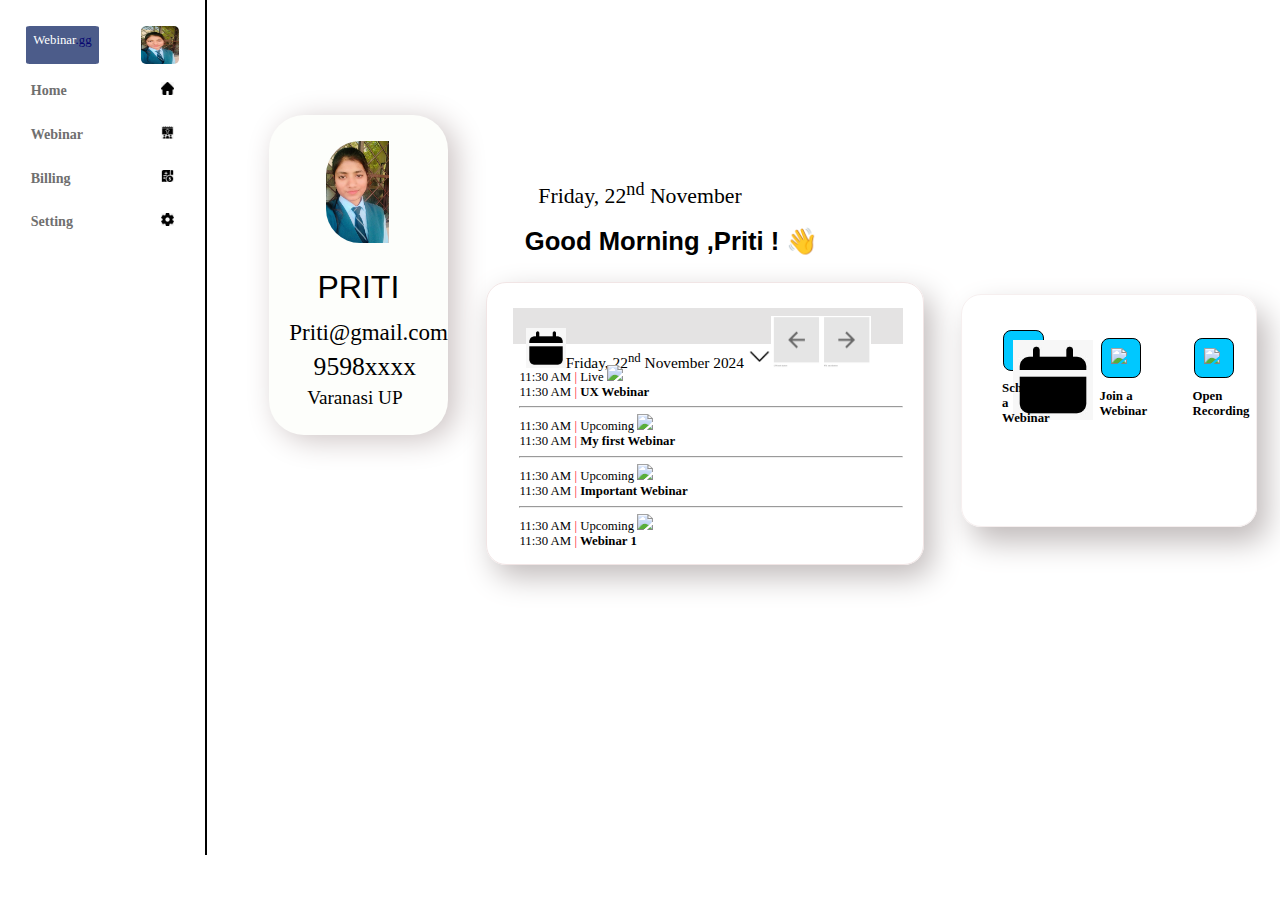
==== index.html @ c847425e "Update and rename home.html to index.html" ====
<!DOCTYPE html>
<html lang="en">
<head>
    <meta charset="UTF-8">
    <meta name="viewport" content="width=device-width, initial-scale=1.0">
    <title>Document</title>
    <link rel="stylesheet" href="home.css">
</head>
<body>
    <div class="imagecontainer"></div>
    <div class="menubar">

        <div class="webinargg">
            <div class="webinarggname">Webinar<span style="color: rgb(7, 7, 112);">.gg</span></div>
            <img class="baarprofilephoto" src="profile.jpg" alt="">
           </div>
        <div  class="baar">
           
            <div class="homename">Home</div>
            <img class="logo" src="homelogo.jpg" alt="">
        </div>
        <div class="baar">
            <div class="webinarname">Webinar</div>
            <img class="logo" src="webinar.jpg" alt="">
        </div>
        <div class="baar">
            <div class="billingname">Billing</div>
            <img class="logo" src="billing.jpg" alt="">
        </div>
        <div class="baar">
            <div class="settingname">Setting</div>
            <img class="logo" src="setting.jpg" alt="">
        </div>
    </div>
    <div class="profile">
    <div class="profilephoto"></div>
    <div class="profilename">PRITI</div>
    
    <div class="gmail">Priti@gmail.com</div>
    <div class="contact">9598xxxx</div>
    <div class="address">Varanasi UP</div>
    </div>
    <div class="daydate">Friday, 22<sup>nd</sup> November</div>
    <div class="goodmorning">Good Morning ,Priti ! &#128075</div>
    <div class="webdate">
          <div class="date"><a class="p"><img src="time.jpg"width="40px">Friday, 22<sup>nd</sup> November 2024 <img src="listgothrough.png"width="23px"><img src="direction.png"width="100px"></a></div>
        <div class="settime">
        <div> 
            <div>11:30 AM <l>|</l> Live <img src="https://img.icons8.com/?size=100&id=11402&format=png&color=FA5252"width="90px"></div>
            <div>11:30 AM <l>|</l> <d>UX Webinar</d></div>
         </div>
         <hr>
        <div> 
            <div>11:30 AM <l>|</l> Upcoming <img src="https://img.icons8.com/?size=100&id=11402&format=png&color=228BE6"width="90px"></div>
            <div>11:30 AM <l>|</l><d> My first Webinar</d></div>
         </div>
         <hr>
         <div> 
            <div>11:30 AM <l>|</l> Upcoming <img src="https://img.icons8.com/?size=100&id=11402&format=png&color=228BE6"width="90px"></div>
            <div>11:30 AM <l>|</l> <d>Important Webinar</d></div>
         </div>
         <hr>
         <div> 
            <div>11:30 AM <l>|</l> Upcoming <img src="https://img.icons8.com/?size=100&id=11402&format=png&color=228BE6"width="90px"></div>
            <div>11:30 AM <l>|</l><d> Webinar 1</d></div>
         </div>
        </div>
        <div class="options">
          <table><tr><td> 
             <div class="box"><h5 class="botton"><img src="time.jpg"width="80px"></h5></div>
            <h2>Schedule a Webinar</h2>
            </td><td>
            <div class="box"><h5 class="botton"><img src="https://img.icons8.com/?size=100&id=3220&format=png&color=000000"width="80px"></h5></div>
            <h2>Join a Webinar</h2>
          </td><td>  <div class="box"><h5 class="botton"><img src="https://img.icons8.com/?size=100&id=11402&format=png&color=000000"width="80px"></h5></div>
            <h2>Open Recording</h2>
        </td></tr></table>
        </div>
    </div>
</body>
</html>
---- home.css ----
body{
    margin: 0px;
}
.imagecontainer{
    background-image:url('https://th.bing.com/th/id/R.4eb01b6d1de8180fc16a7ea457df2dd0?rik=mDmVmiPWKjG19Q&riu=http%3a%2f%2fwallup.net%2fwp-content%2fuploads%2f2016%2f01%2f102787-nature-mountain-river-landscape.jpg&ehk=tKQDONLRX3EXEvzzdRuXB5UBE3a0IgFKug46zeMojOg%3d&risl=&pid=ImgRaw&r=0') ;
    height: 14vw;
    width:100%;
    background-size: cover;
    float: right;
    position: relative;
}
.profile{
    height: 25vw;
    width:14vw;
    background-color: rgb(253, 254, 251);
    position: absolute;
    left: 21vw;
    top: 9vw;
    border-radius: 35px;
    box-shadow: 8px 5px 30px rgb(204, 195, 195);
}
.profilephoto{
    height: 8vw;
    width:10vw;
    display: block;
    background-image: url("priti1.jpeg");
    margin: 2vw;
    margin-left: 4.5vw;
    border-radius: 34px;
    background-size: contain;
    background-repeat: no-repeat;
}
.profilename{
    display: flex;
    font-size: 2.5vw;
    font-family: 'Franklin Gothic Medium', 'Arial Narrow', Arial, sans-serif;
    justify-content: center;

}
.gmail{
    margin-top: 1vw;
    margin-left:1.6vw;
    font-size: 1.8vw;
}
.contact{
    margin-top: 0.5vw;
    margin-left: 3.5vw;
    font-size: 2vw;
}
.address{
    margin-top: 0.4vw;
    margin-left: 3vw;
    font-size: 1.5vw;
}
.goodmorning{
    margin-left: 41vw;
    margin-top: 1.3vw;
    font-size: 2vw;
    font-family:Verdana, Geneva, Tahoma, sans-serif;
    font-weight:bolder;
}
.daydate{
    text-align: center;
    font-size: 1.7vw;
}
.webdate{
    width: 34vw;
    height: 22vw;
    border: 1px solid rgb(241, 229, 229);
    border-radius: 20px;
    box-shadow: 8px 12px 30px rgb(193, 187, 187);
    margin-left: 38vw;
    margin-top: 2vw;
}
.date{
    background-color: rgb(228, 227, 227);
    height: 1.2vw;
    width: 30vw;
    margin-top: 2vw;
    margin-left: 2vw;
    padding-left: 0.5vw;
    padding-top: 0.6vw;
    padding-bottom: 1vw;
}
.p{
    text-align: center;
    margin-top: 0%;
    font-size: 1.2vw;
    padding-left: 0.5vw;
}
.settime{
    height: 1.2vw;
    width: 30vw;
    margin-top:1vw;
    margin-left: 2vw;
    padding-left: 0.5vw;
    padding-top: 0.6vw;
    padding-bottom: 1vw;
    font-size: 1vw;
}
l{
    color: rgb(255, 0, 51);
}
d{
    font-size: 1vw;
    font-weight:677;
}
.options{
    position: absolute;
    width: 23vw;
    height: 18vw;
    border: 1px solid rgb(246, 239, 239);
    border-radius: 20px;
    box-shadow: 10px 15px 30px rgb(193, 187, 187);
    margin-left: 37vw;
    top: 23vw;
}
.box{
    width: 3vw;
    height: 3vw;
    background-color: rgb(0, 200, 255);
    border: 1px solid black;
    border-radius: 20%;
    margin-left: 3vw;
    margin-top: 2.5vw;
    display: flex;
}
h2{
    margin-left: 2.9vw;
    font-size: 1vw;
}
.botton{
    margin: 0.7vw;
}



.logo{
    height: 1vw;
    width: 1vw;
}
.baar{
    font-size: 1.1vw;
    color: rgb(112, 111, 111);
    font-weight: 550;
    margin-top: 0.7vw;
    display: flex;
    justify-content:space-between;
    margin-left: 1.7vw;
   
    margin-right: 1.7vw;
    border-radius: 5%;
    padding: 0.7vw;

}
.baar:hover{
    font-size: 1.3vw;
    background-color: rgba(111, 137, 151, 0.432);
    cursor:pointer
}
.menubar{
    position: absolute;
    height: 95%;
    border-right:2px solid black;
    display: inline-block;
    background-color: rgb(255, 255, 255);
    width: 16vw;

}
.webinargg{
    margin-top: 2vw;
    display: flex;
    justify-content:space-between;
    margin-left: 2vw;
    margin-right: 2vw;
   

}
.webinarggname{
    font-size: 1vw;
    padding-top: 1vw;
    display:inline-block;
    background-color: rgba(5, 28, 92, 0.719);
    padding: 0.6vw;
    color: white;
    border-radius: 5%;
    
}
.webinarggname:hover{
    cursor: pointer;
    font-size:1.3vw;
}
.baarprofilephoto{
    height: 3vw;
    width: 3vw;
    border-radius: 13%;
}
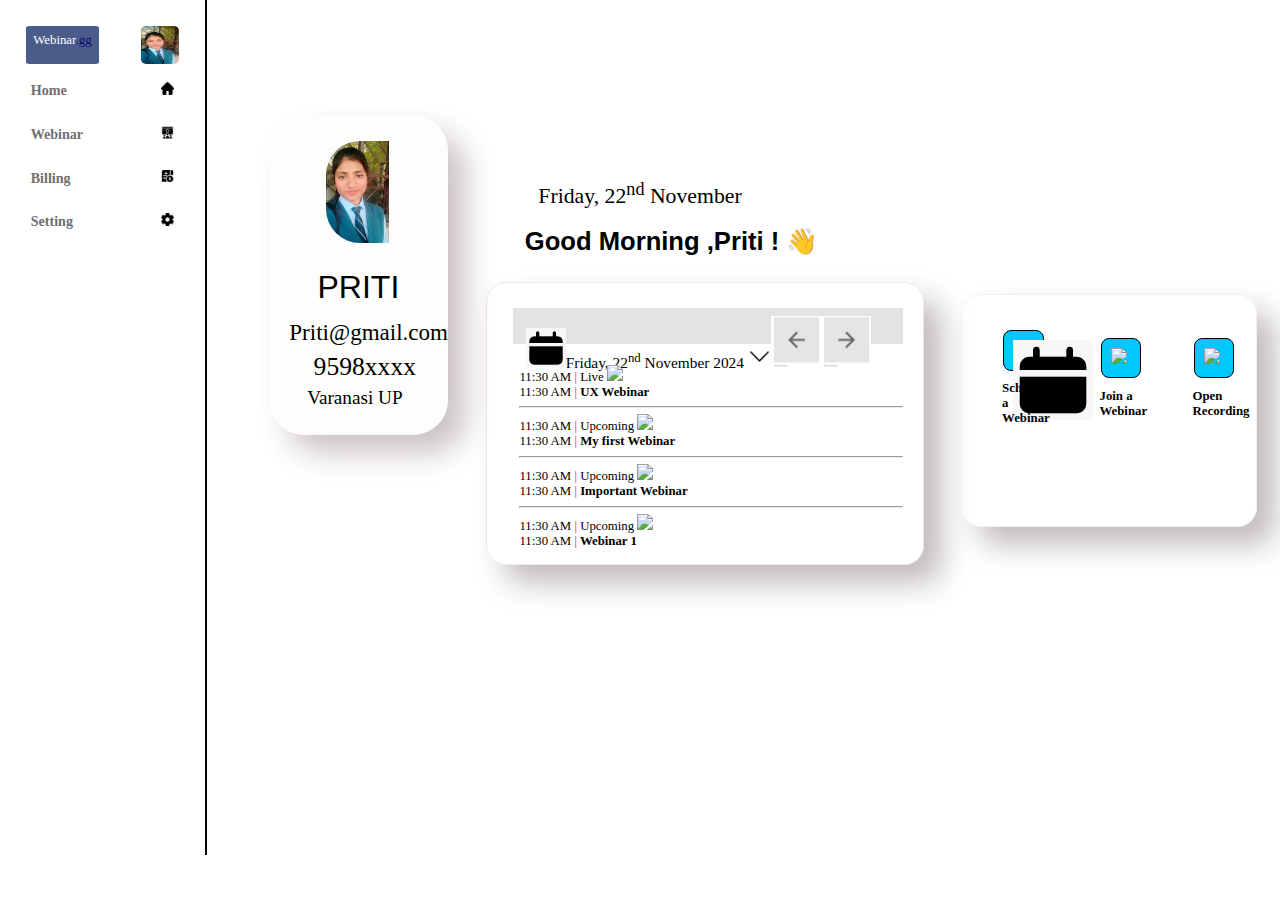
==== commit 1d7ec29b: "Update index.html" ====
--- a/index.html
+++ b/index.html
@@ -46,7 +46,7 @@
           <div class="date"><a class="p"><img src="time.jpg"width="40px">Friday, 22<sup>nd</sup> November 2024 <img src="listgothrough.png"width="23px"><img src="direction.png"width="100px"></a></div>
         <div class="settime">
         <div> 
-            <div>11:30 AM <l>|</l> Live <img src="https://img.icons8.com/?size=100&id=11402&format=png&color=FA5252"width="90px"></div>
+            <div>11:30 AM <l>|</l> Live <img src="https://img.icons8.com/?size=100&id=11402&format=png&color=FA5252"width="19vw"></div>
             <div>11:30 AM <l>|</l> <d>UX Webinar</d></div>
          </div>
          <hr>
--- a/home.css
+++ b/home.css
@@ -17,7 +17,7 @@
     left: 21vw;
     top: 9vw;
     border-radius: 35px;
-    box-shadow: 8px 5px 30px rgb(204, 195, 195);
+    box-shadow: 18px 18px 30px rgb(204, 195, 195);
 }
 .profilephoto{
     height: 8vw;
@@ -68,7 +68,7 @@
     height: 22vw;
     border: 1px solid rgb(241, 229, 229);
     border-radius: 20px;
-    box-shadow: 8px 12px 30px rgb(193, 187, 187);
+    box-shadow: 18px 18px 30px rgb(193, 187, 187);
     margin-left: 38vw;
     margin-top: 2vw;
 }
@@ -111,9 +111,10 @@
     height: 18vw;
     border: 1px solid rgb(246, 239, 239);
     border-radius: 20px;
-    box-shadow: 10px 15px 30px rgb(193, 187, 187);
+    box-shadow: 18px 18px 30px rgb(193, 187, 187);
     margin-left: 37vw;
     top: 23vw;
+    
 }
 .box{
     width: 3vw;
@@ -194,4 +195,4 @@
     height: 3vw;
     width: 3vw;
     border-radius: 13%;
-}+}
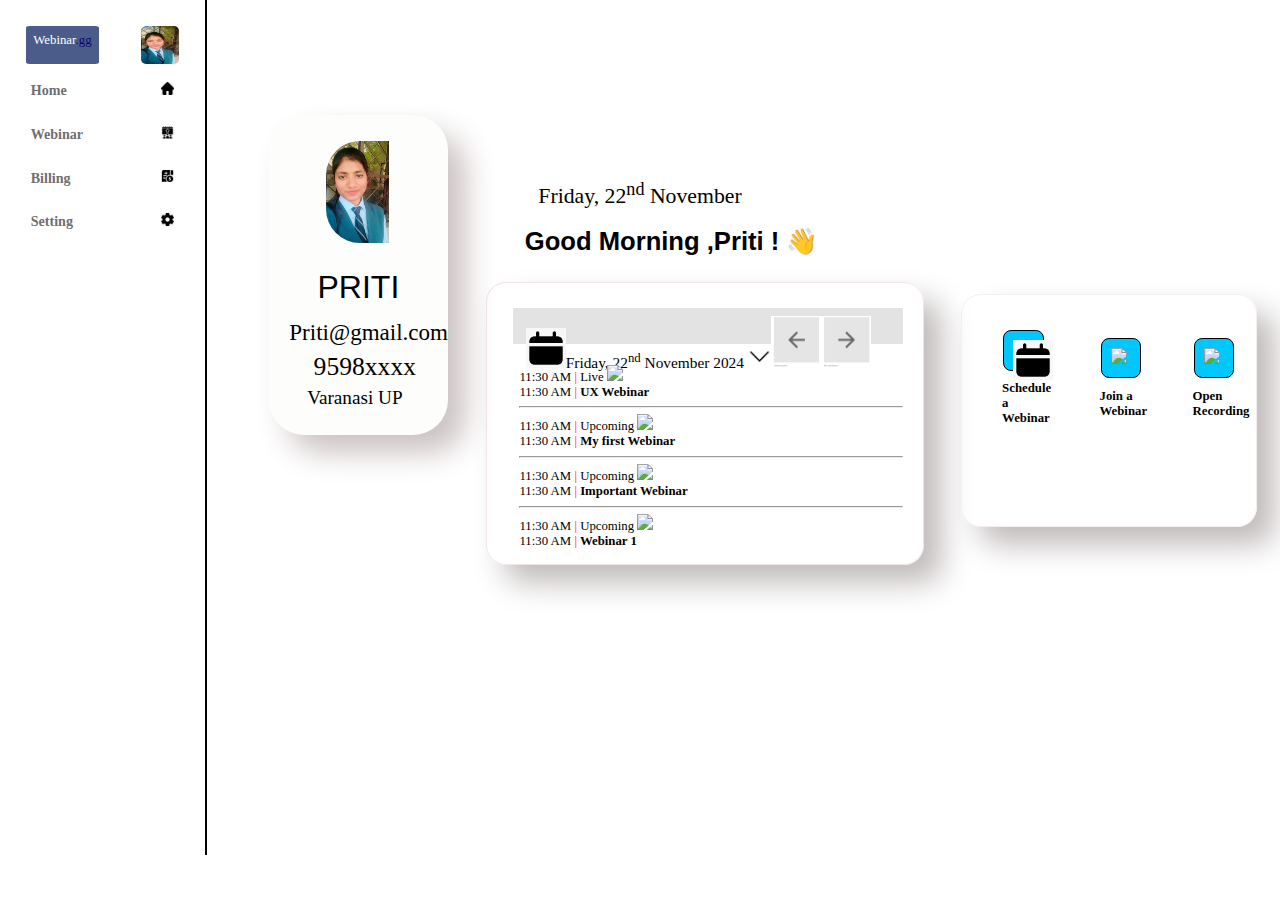
==== commit cf1ad64e: "Update index.html" ====
--- a/index.html
+++ b/index.html
@@ -46,33 +46,33 @@
           <div class="date"><a class="p"><img src="time.jpg"width="40px">Friday, 22<sup>nd</sup> November 2024 <img src="listgothrough.png"width="23px"><img src="direction.png"width="100px"></a></div>
         <div class="settime">
         <div> 
-            <div>11:30 AM <l>|</l> Live <img src="https://img.icons8.com/?size=100&id=11402&format=png&color=FA5252"width="19vw"></div>
+            <div>11:30 AM <l>|</l> Live <img src="https://img.icons8.com/?size=100&id=11402&format=png&color=FA5252"width="40px"></div>
             <div>11:30 AM <l>|</l> <d>UX Webinar</d></div>
          </div>
          <hr>
         <div> 
-            <div>11:30 AM <l>|</l> Upcoming <img src="https://img.icons8.com/?size=100&id=11402&format=png&color=228BE6"width="90px"></div>
+            <div>11:30 AM <l>|</l> Upcoming <img src="https://img.icons8.com/?size=100&id=11402&format=png&color=228BE6"width="40px"></div>
             <div>11:30 AM <l>|</l><d> My first Webinar</d></div>
          </div>
          <hr>
          <div> 
-            <div>11:30 AM <l>|</l> Upcoming <img src="https://img.icons8.com/?size=100&id=11402&format=png&color=228BE6"width="90px"></div>
+            <div>11:30 AM <l>|</l> Upcoming <img src="https://img.icons8.com/?size=100&id=11402&format=png&color=228BE6"width="40px"></div>
             <div>11:30 AM <l>|</l> <d>Important Webinar</d></div>
          </div>
          <hr>
          <div> 
-            <div>11:30 AM <l>|</l> Upcoming <img src="https://img.icons8.com/?size=100&id=11402&format=png&color=228BE6"width="90px"></div>
+            <div>11:30 AM <l>|</l> Upcoming <img src="https://img.icons8.com/?size=100&id=11402&format=png&color=228BE6"width="40px"></div>
             <div>11:30 AM <l>|</l><d> Webinar 1</d></div>
          </div>
         </div>
         <div class="options">
           <table><tr><td> 
-             <div class="box"><h5 class="botton"><img src="time.jpg"width="80px"></h5></div>
+             <div class="box"><h5 class="botton"><img src="time.jpg"width="40px"></h5></div>
             <h2>Schedule a Webinar</h2>
             </td><td>
-            <div class="box"><h5 class="botton"><img src="https://img.icons8.com/?size=100&id=3220&format=png&color=000000"width="80px"></h5></div>
+            <div class="box"><h5 class="botton"><img src="https://img.icons8.com/?size=100&id=3220&format=png&color=000000"width="40px"></h5></div>
             <h2>Join a Webinar</h2>
-          </td><td>  <div class="box"><h5 class="botton"><img src="https://img.icons8.com/?size=100&id=11402&format=png&color=000000"width="80px"></h5></div>
+          </td><td>  <div class="box"><h5 class="botton"><img src="https://img.icons8.com/?size=100&id=11402&format=png&color=000000"width="40px"></h5></div>
             <h2>Open Recording</h2>
         </td></tr></table>
         </div>
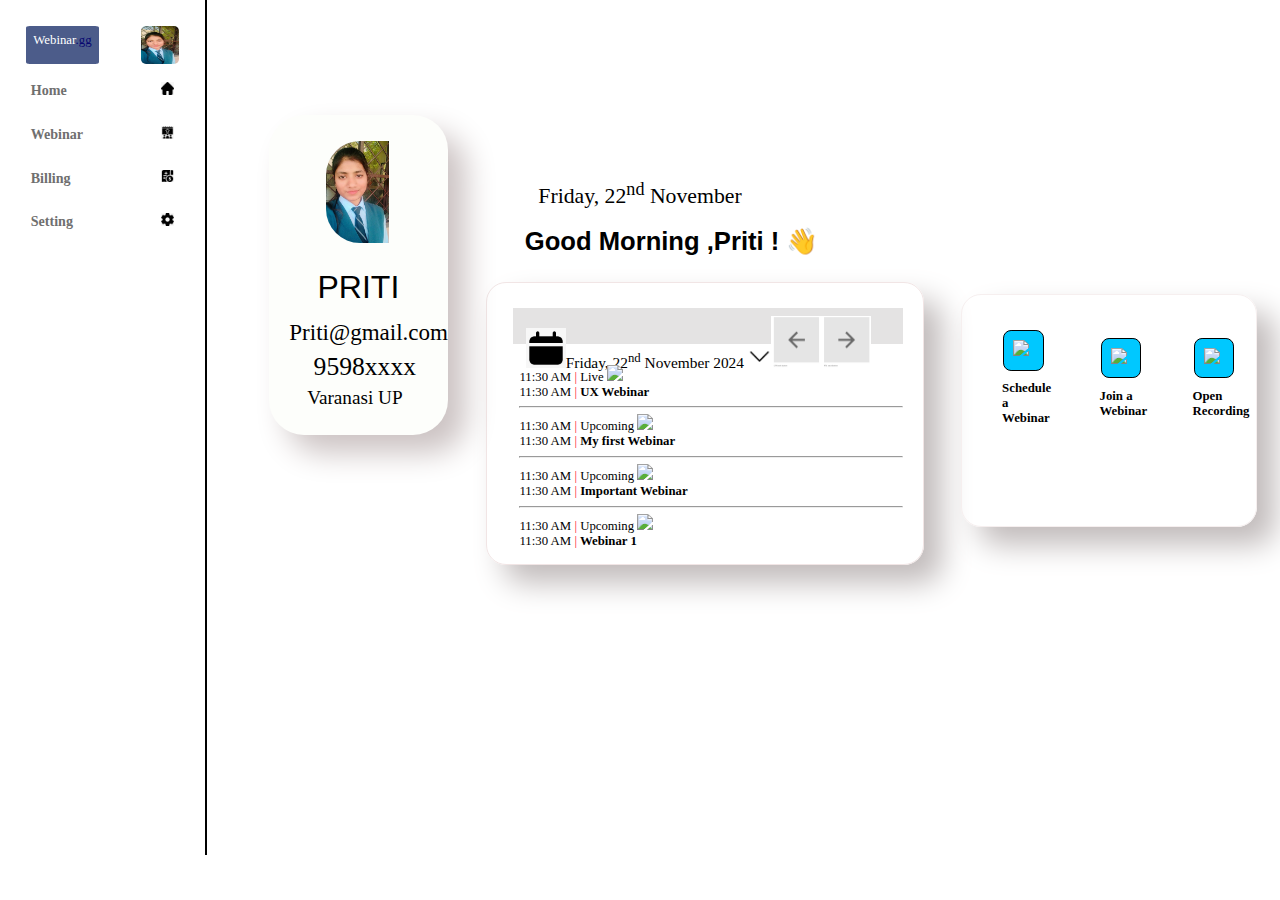
==== commit 88fdce4a: "Update index.html" ====
--- a/index.html
+++ b/index.html
@@ -46,33 +46,33 @@
           <div class="date"><a class="p"><img src="time.jpg"width="40px">Friday, 22<sup>nd</sup> November 2024 <img src="listgothrough.png"width="23px"><img src="direction.png"width="100px"></a></div>
         <div class="settime">
         <div> 
-            <div>11:30 AM <l>|</l> Live <img src="https://img.icons8.com/?size=100&id=11402&format=png&color=FA5252"width="40px"></div>
+            <div>11:30 AM <l>|</l> Live <img src="https://img.icons8.com/?size=100&id=11402&format=png&color=FA5252"width="30px"></div>
             <div>11:30 AM <l>|</l> <d>UX Webinar</d></div>
          </div>
          <hr>
         <div> 
-            <div>11:30 AM <l>|</l> Upcoming <img src="https://img.icons8.com/?size=100&id=11402&format=png&color=228BE6"width="40px"></div>
+            <div>11:30 AM <l>|</l> Upcoming <img src="https://img.icons8.com/?size=100&id=11402&format=png&color=228BE6"width="30px"></div>
             <div>11:30 AM <l>|</l><d> My first Webinar</d></div>
          </div>
          <hr>
          <div> 
-            <div>11:30 AM <l>|</l> Upcoming <img src="https://img.icons8.com/?size=100&id=11402&format=png&color=228BE6"width="40px"></div>
+            <div>11:30 AM <l>|</l> Upcoming <img src="https://img.icons8.com/?size=100&id=11402&format=png&color=228BE6"width="30px"></div>
             <div>11:30 AM <l>|</l> <d>Important Webinar</d></div>
          </div>
          <hr>
          <div> 
-            <div>11:30 AM <l>|</l> Upcoming <img src="https://img.icons8.com/?size=100&id=11402&format=png&color=228BE6"width="40px"></div>
+            <div>11:30 AM <l>|</l> Upcoming <img src="https://img.icons8.com/?size=100&id=11402&format=png&color=228BE6"width="30px"></div>
             <div>11:30 AM <l>|</l><d> Webinar 1</d></div>
          </div>
         </div>
         <div class="options">
           <table><tr><td> 
-             <div class="box"><h5 class="botton"><img src="time.jpg"width="40px"></h5></div>
+             <div class="box"><h5 class="botton"><img src="https://img.icons8.com/?size=100&id=l2uDHCMaMwZL&format=png&color=000000"width="20px"></h5></div>
             <h2>Schedule a Webinar</h2>
             </td><td>
-            <div class="box"><h5 class="botton"><img src="https://img.icons8.com/?size=100&id=3220&format=png&color=000000"width="40px"></h5></div>
+            <div class="box"><h5 class="botton"><img src="https://img.icons8.com/?size=100&id=3220&format=png&color=000000"width="20px"></h5></div>
             <h2>Join a Webinar</h2>
-          </td><td>  <div class="box"><h5 class="botton"><img src="https://img.icons8.com/?size=100&id=11402&format=png&color=000000"width="40px"></h5></div>
+          </td><td>  <div class="box"><h5 class="botton"><img src="https://img.icons8.com/?size=100&id=11402&format=png&color=000000"width="20px"></h5></div>
             <h2>Open Recording</h2>
         </td></tr></table>
         </div>
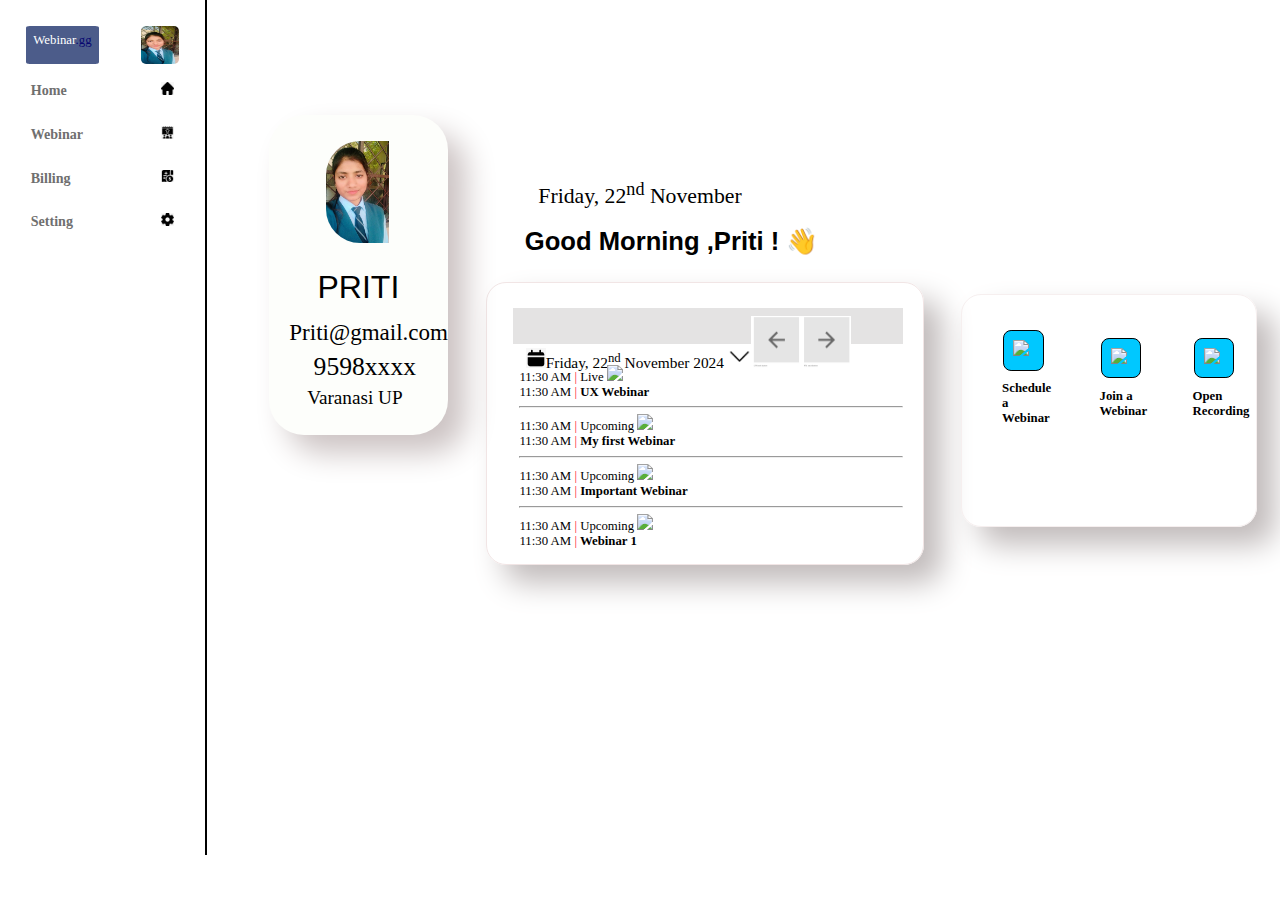
==== commit 4676bd2c: "Update index.html" ====
--- a/index.html
+++ b/index.html
@@ -43,7 +43,7 @@
     <div class="daydate">Friday, 22<sup>nd</sup> November</div>
     <div class="goodmorning">Good Morning ,Priti ! &#128075</div>
     <div class="webdate">
-          <div class="date"><a class="p"><img src="time.jpg"width="40px">Friday, 22<sup>nd</sup> November 2024 <img src="listgothrough.png"width="23px"><img src="direction.png"width="100px"></a></div>
+          <div class="date"><a class="p"><img src="time.jpg"width="20px">Friday, 22<sup>nd</sup> November 2024 <img src="listgothrough.png"width="23px"><img src="direction.png"width="100px"></a></div>
         <div class="settime">
         <div> 
             <div>11:30 AM <l>|</l> Live <img src="https://img.icons8.com/?size=100&id=11402&format=png&color=FA5252"width="30px"></div>
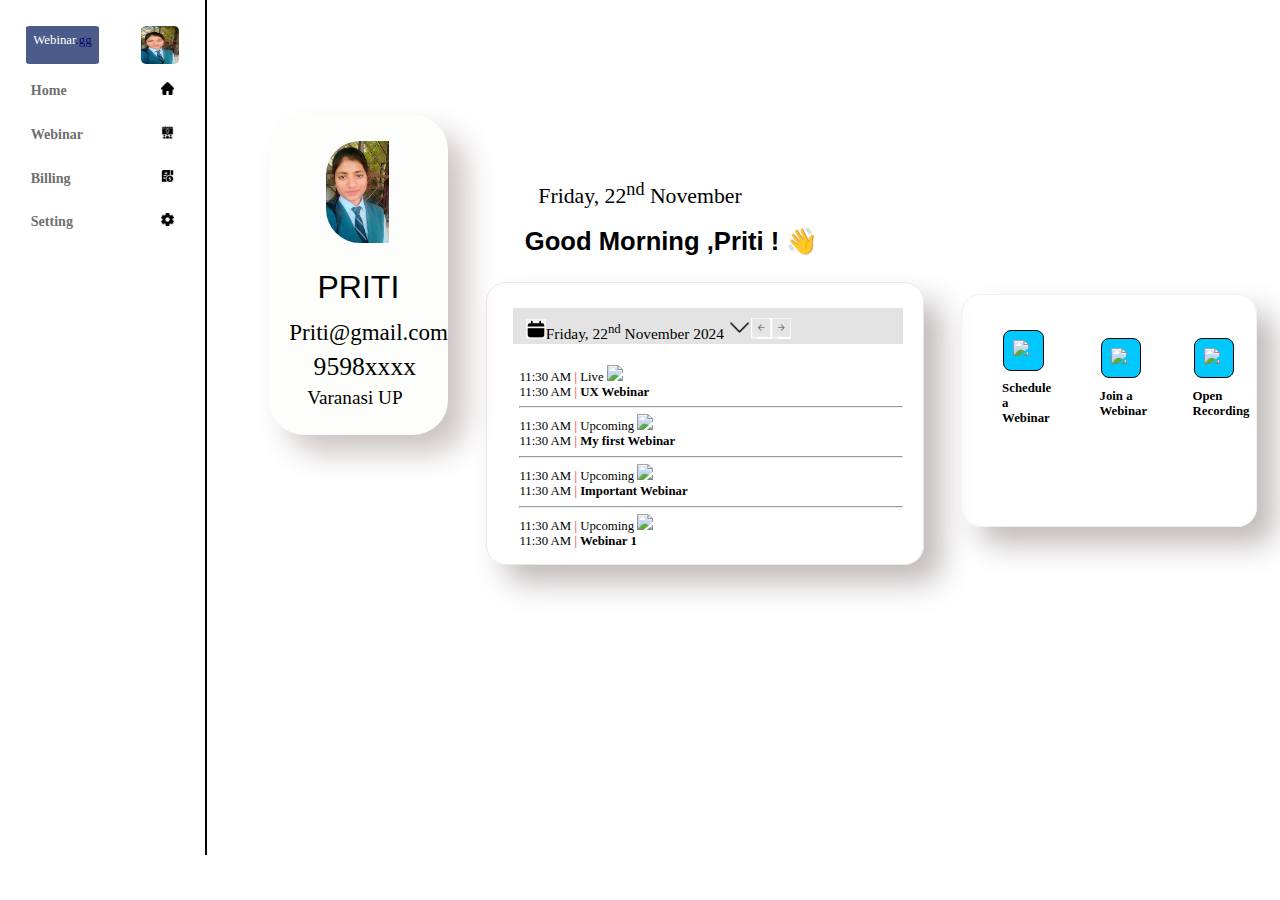
==== commit b0a47a9d: "Update index.html" ====
--- a/index.html
+++ b/index.html
@@ -43,7 +43,7 @@
     <div class="daydate">Friday, 22<sup>nd</sup> November</div>
     <div class="goodmorning">Good Morning ,Priti ! &#128075</div>
     <div class="webdate">
-          <div class="date"><a class="p"><img src="time.jpg"width="20px">Friday, 22<sup>nd</sup> November 2024 <img src="listgothrough.png"width="23px"><img src="direction.png"width="100px"></a></div>
+          <div class="date"><a class="p"><img src="time.jpg"width="20px">Friday, 22<sup>nd</sup> November 2024 <img src="listgothrough.png"width="23px"><img src="direction.png"width="40px"></a></div>
         <div class="settime">
         <div> 
             <div>11:30 AM <l>|</l> Live <img src="https://img.icons8.com/?size=100&id=11402&format=png&color=FA5252"width="30px"></div>
